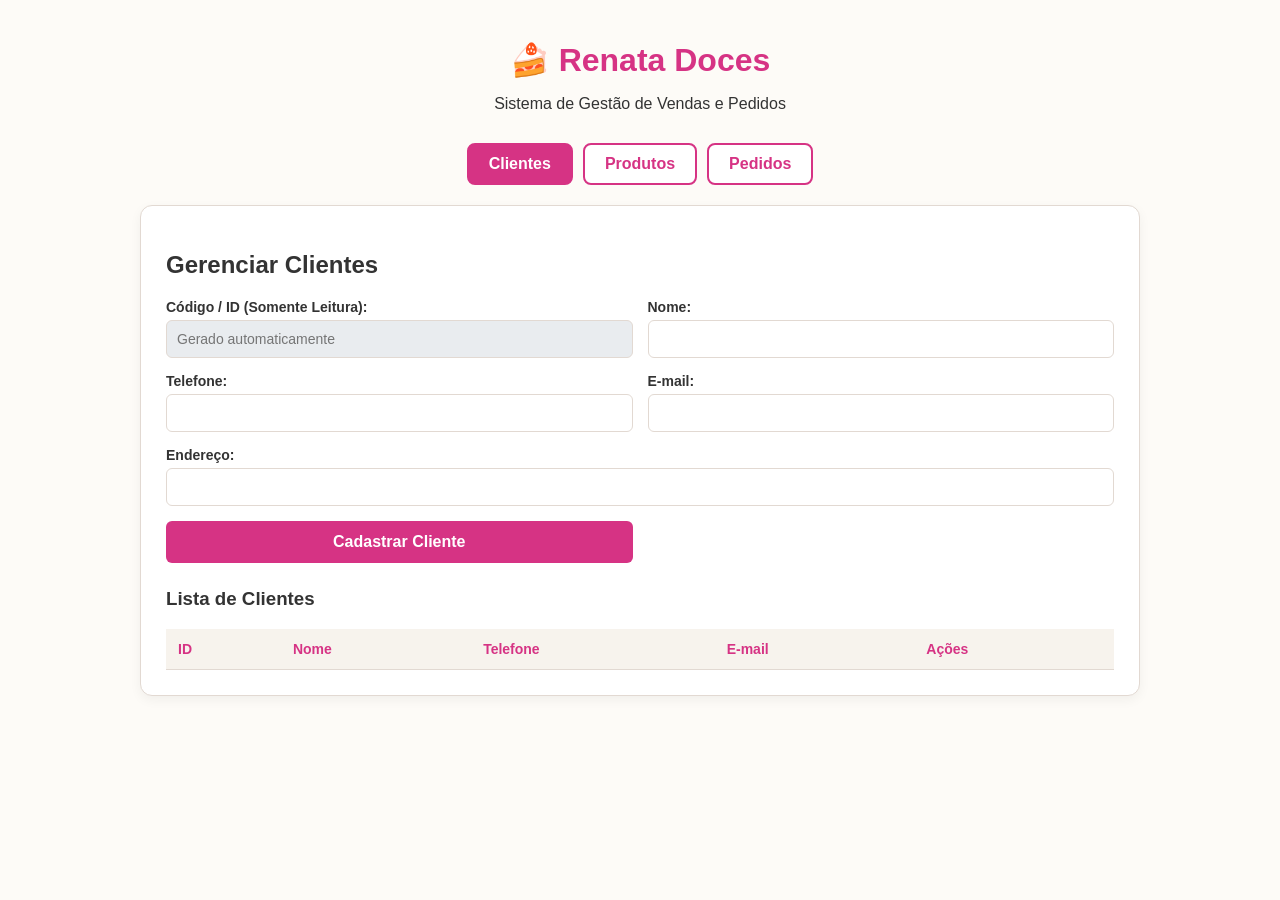
==== wwwroot/index.html @ 3e396521 "Adicionar arquivos de projeto." ====
﻿<!DOCTYPE html>
<html lang="pt-BR">
<head>
    <meta charset="UTF-8">
    <meta name="viewport" content="width=device-width, initial-scale=1.0">
    <title>Renata Doces - Gestão de Vendas</title>
    <link rel="stylesheet" href="style.css">
</head>
<body>

    <div class="container">
        <header>
            <h1>🍰 Renata Doces</h1>
            <p>Sistema de Gestão de Vendas e Pedidos</p>
        </header>

        <div class="tabs">
            <button class="tab-btn active" onclick="switchTab('clientes', event)">Clientes</button>
            <button class="tab-btn" onclick="switchTab('produtos', event)">Produtos</button>
            <button class="tab-btn" onclick="switchTab('pedidos', event)">Pedidos</button>
        </div>

        <!-- ABA CLIENTES -->
        <div id="clientes" class="tab-content active">
            <h2>Gerenciar Clientes</h2>
            <form id="clienteForm" onsubmit="salvarCliente(event)">
                <input type="hidden" id="clienteId">
                <div>
                    <label>Código / ID (Somente Leitura):</label>
                    <input type="text" id="clienteIdDisplay" readonly placeholder="Gerado automaticamente">
                </div>
                <div>
                    <label>Nome:</label>
                    <input type="text" id="clienteNome" required>
                </div>
                <div>
                    <label>Telefone:</label>
                    <input type="text" id="clienteTelefone">
                </div>
                <div>
                    <label>E-mail:</label>
                    <input type="email" id="clienteEmail">
                </div>
                <div class="full-width">
                    <label>Endereço:</label>
                    <input type="text" id="clienteEndereco">
                </div>

                <input type="hidden" id="clienteId">
                <button type="submit" id="btnSalvarCliente" class="submit-btn">Cadastrar Cliente</button>
                <button type="button" class="cancel-btn" id="btnCancelarCliente" onclick="limparFormularioCliente()" style="display:none; margin-top: 10px; width: 100%;">Cancelar Seleção</button>
            </form>

            <h3>Lista de Clientes</h3>
            <table>
                <thead>
                    <tr>
                        <th>ID</th>
                        <th>Nome</th>
                        <th>Telefone</th>
                        <th>E-mail</th>
                        <th>Ações</th>
                    </tr>
                </thead>
                <tbody id="tabelaClientes"></tbody>
            </table>
        </div>

        <!-- ABA PRODUTOS -->
        <div id="produtos" class="tab-content">
            <h2>Gerenciar Produtos / Doces</h2>
            <form id="produtoForm" onsubmit="salvarProduto(event)">
                <input type="hidden" id="produtoDatabaseId">
                <div>
                    <label>ID Banco (Somente Leitura):</label>
                    <input type="text" id="produtoIdDisplay" readonly placeholder="Automático">
                </div>
                <div>
                    <label>Código:</label>
                    <input type="text" id="produtoCodigo" required placeholder="Ex: DOC01">
                </div>
                <div>
                    <label>Nome do Doce:</label>
                    <input type="text" id="produtoNome" required>
                </div>
                <div>
                    <label>Sabor:</label>
                    <input type="text" id="produtoSabor">
                </div>
                <div>
                    <label>Recheio:</label>
                    <input type="text" id="produtoRecheio">
                </div>
                <div>
                    <label>Peso:</label>
                    <input type="text" id="produtoPeso">
                </div>
                <div>
                    <label>Preço de Venda (R$):</label>
                    <input type="number" step="0.01" id="produtoPreco" required>
                </div>
                <div class="full-width">
                    <label>Ingredientes:</label>
                    <input type="text" id="produtoIngredientes">
                </div>

                <input type="hidden" id="produtoDatabaseId">
                <button type="submit" id="btnSalvarProduto" class="submit-btn">Cadastrar Produto</button>
                <button type="button" class="cancel-btn" id="btnCancelarProduto" onclick="limparFormularioProduto()" style="display:none; margin-top: 10px; width: 100%;">Cancelar Seleção</button>
            </form>

            <h3>Catálogo de Produtos</h3>
            <table>
                <thead>
                    <tr>
                        <th>ID</th>
                        <th>Código</th>
                        <th>Nome</th>
                        <th>Sabor</th>
                        <th>Preço</th>
                        <th>Ações</th>
                    </tr>
                </thead>
                <tbody id="tabelaProdutos"></tbody>
            </table>
        </div>

        <!-- ABA PEDIDOS -->
        <div id="pedidos" class="tab-content">
            <h2>Novo Pedido</h2>
            <form id="pedidoForm" onsubmit="salvarPedido(event)">
                <div class="full-width">
                    <label>Selecione o Cliente:</label>
                    <select id="pedidoClienteSelect" required></select>
                </div>
                <div class="full-width">
                    <label>Selecione o Produto:</label>
                    <select id="pedidoProdutoSelect" required></select>
                </div>
                <div>
                    <label>Quantidade:</label>
                    <input type="number" id="pedidoQuantidade" value="1" min="1" required>
                </div>
                <button type="submit" class="submit-btn">Registrar Venda / Pedido</button>
            </form>

            <h3>Histórico de Pedidos</h3>
            <table>
                <thead>
                    <tr>
                        <th>ID Pedido</th>
                        <th>Cliente</th>
                        <th>Data</th>
                        <th>Valor Total</th>
                    </tr>
                </thead>
                <tbody id="tabelaPedidos"></tbody>
            </table>
        </div>
    </div>

    <script src="script.js"></script>
</body>
</html>
---- wwwroot/style.css ----
﻿:root {
    --primary: #d63384;
    --primary-hover: #b02a6b;
    --edit-btn: #0d6efd;
    --edit-hover: #0b5ed7;
    --cancel-btn: #6c757d;
    --bg-color: #fdfbf7;
    --card-bg: #ffffff;
    --text-color: #333333;
    --border-color: #e2d9d2;
}

body {
    font-family: 'Segoe UI', Tahoma, Geneva, Verdana, sans-serif;
    background-color: var(--bg-color);
    color: var(--text-color);
    margin: 0;
    padding: 20px;
}

header {
    text-align: center;
    margin-bottom: 30px;
}

    header h1 {
        color: var(--primary);
        margin-bottom: 5px;
    }

.container {
    max-width: 1000px;
    margin: 0 auto;
}

.tabs {
    display: flex;
    justify-content: center;
    gap: 10px;
    margin-bottom: 20px;
}

.tab-btn {
    background-color: #fff;
    border: 2px solid var(--primary);
    color: var(--primary);
    padding: 10px 20px;
    font-size: 16px;
    font-weight: bold;
    border-radius: 8px;
    cursor: pointer;
    transition: all 0.3s;
}

    .tab-btn.active, .tab-btn:hover {
        background-color: var(--primary);
        color: white;
    }

.tab-content {
    display: none;
    background: var(--card-bg);
    padding: 25px;
    border-radius: 12px;
    box-shadow: 0 4px 12px rgba(0,0,0,0.05);
    border: 1px solid var(--border-color);
}

    .tab-content.active {
        display: block;
    }

form {
    display: grid;
    grid-template-columns: 1fr 1fr;
    gap: 15px;
    margin-bottom: 25px;
}

    form .full-width {
        grid-column: span 2;
    }

label {
    font-weight: 600;
    margin-bottom: 5px;
    display: block;
    font-size: 14px;
}

input, select {
    width: 100%;
    padding: 10px;
    border: 1px solid var(--border-color);
    border-radius: 6px;
    font-size: 14px;
    box-sizing: border-box;
}

    /* Campos somente leitura */
    input:read-only {
        background-color: #e9ecef;
        cursor: not-allowed;
    }

button.submit-btn {
    grid-column: span 1;
    background-color: var(--primary);
    color: white;
    border: none;
    padding: 12px;
    font-size: 16px;
    font-weight: bold;
    border-radius: 6px;
    cursor: pointer;
    transition: background 0.2s;
}

    button.submit-btn:hover {
        background-color: var(--primary-hover);
    }

button.cancel-btn {
    grid-column: span 1;
    background-color: var(--cancel-btn);
    color: white;
    border: none;
    padding: 12px;
    font-size: 16px;
    font-weight: bold;
    border-radius: 6px;
    cursor: pointer;
    transition: background 0.2s;
}

    button.cancel-btn:hover {
        background-color: #5c636a;
    }

.btn-action-edit {
    background-color: var(--edit-btn);
    color: white;
    border: none;
    padding: 6px 12px;
    border-radius: 4px;
    cursor: pointer;
    font-size: 13px;
}

    .btn-action-edit:hover {
        background-color: var(--edit-hover);
    }

table {
    width: 100%;
    border-collapse: collapse;
    margin-top: 15px;
}

th, td {
    padding: 12px;
    text-align: left;
    border-bottom: 1px solid var(--border-color);
    font-size: 14px;
}

th {
    background-color: #f7f3ed;
    color: var(--primary);
}

@media (max-width: 768px) {
    body {
        padding: 10px;
    }

    form {
        grid-template-columns: 1fr;
    }

        form .full-width, form div {
            grid-column: span 1;
        }

    .tabs {
        flex-direction: column;
    }

    .tab-btn {
        width: 100%;
        text-align: center;
    }

    table {
        display: block;
        width: 100%;
        overflow-x: auto;
        white-space: nowrap;
    }
}
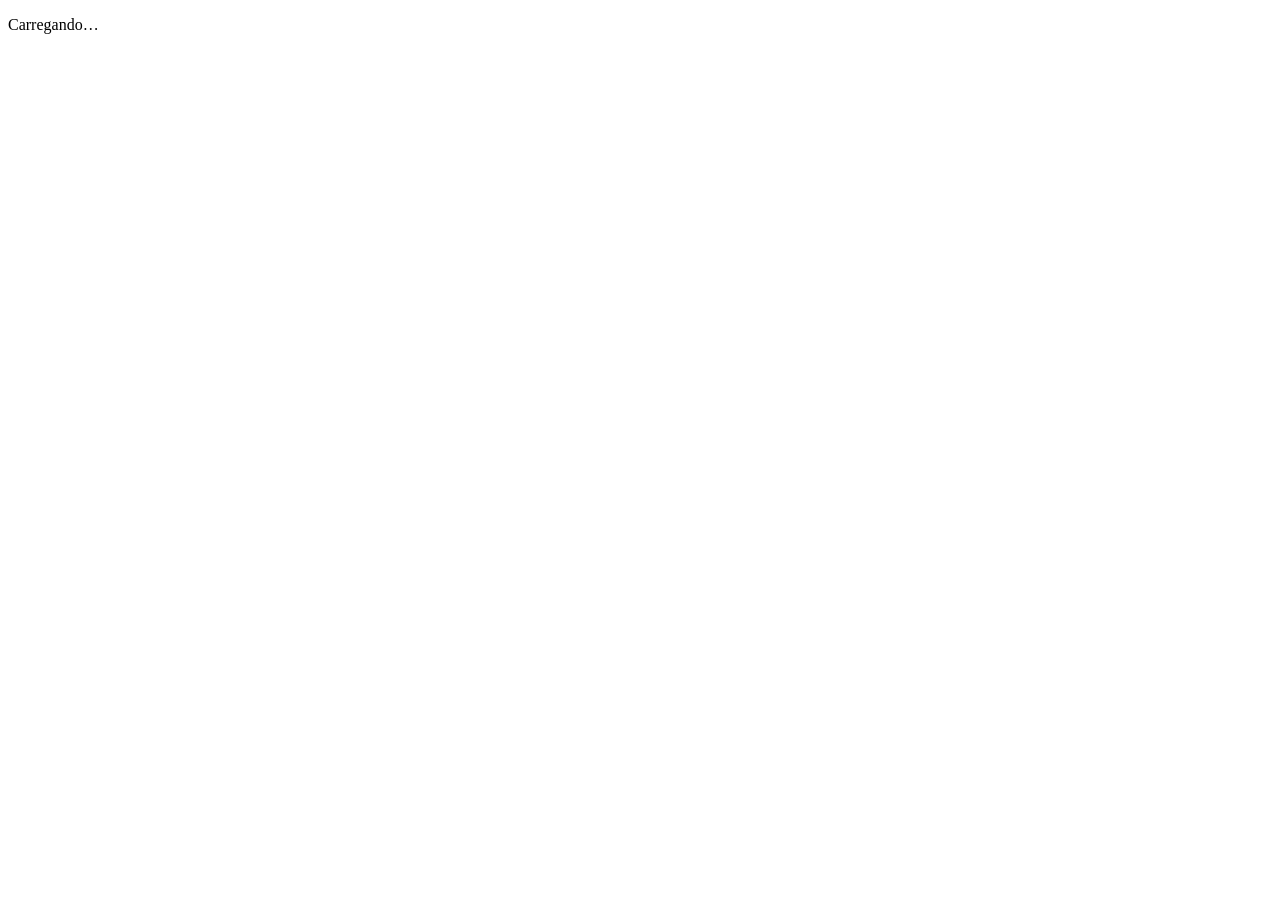
==== commit ee16e895: "feat: melhorias de segurança, correção de bugs de dados e suporte PWA/iPhone Segurança - Login por c" ====
--- a/wwwroot/index.html
+++ b/wwwroot/index.html
@@ -2,163 +2,207 @@
 <html lang="pt-BR">
 <head>
     <meta charset="UTF-8">
-    <meta name="viewport" content="width=device-width, initial-scale=1.0">
-    <title>Renata Doces - Gestão de Vendas</title>
-    <link rel="stylesheet" href="style.css">
+    <!-- viewport-fit=cover: usa a tela toda do iPhone (notch/barra inferior) respeitando as áreas seguras -->
+    <meta name="viewport" content="width=device-width, initial-scale=1, viewport-fit=cover">
+    <meta name="theme-color" content="#fdfbf7" media="(prefers-color-scheme: light)">
+    <meta name="theme-color" content="#161214" media="(prefers-color-scheme: dark)">
+    <meta name="color-scheme" content="light dark">
+    <meta name="description" content="Gestão de clientes, produtos e pedidos da Renata Doces">
+
+    <!-- "Adicionar à Tela de Início" no iPhone: abre como um aplicativo -->
+    <meta name="apple-mobile-web-app-capable" content="yes">
+    <meta name="mobile-web-app-capable" content="yes">
+    <meta name="apple-mobile-web-app-title" content="Renata Doces">
+    <meta name="apple-mobile-web-app-status-bar-style" content="default">
+    <link rel="apple-touch-icon" href="/icons/apple-touch-icon.png">
+    <link rel="icon" type="image/png" href="/icons/icon-192.png">
+    <link rel="manifest" href="/manifest.webmanifest">
+
+    <title>Renata Doces</title>
+    <link rel="stylesheet" href="/style.css">
 </head>
 <body>
 
-    <div class="container">
-        <header>
-            <h1>🍰 Renata Doces</h1>
-            <p>Sistema de Gestão de Vendas e Pedidos</p>
+    <!-- Mostrado enquanto o app verifica se já existe uma sessão ativa (evita tela em branco) -->
+    <div id="viewCarregando" class="login">
+        <p class="muted">Carregando…</p>
+    </div>
+
+    <!-- ===================== LOGIN ===================== -->
+    <main id="viewLogin" class="login" hidden>
+        <!-- method="post": se o JavaScript falhar, a senha nunca vai parar na URL/histórico -->
+        <form id="formLogin" class="card login-card" method="post" autocomplete="on" novalidate>
+            <h1 class="brand">🧁 Renata Doces</h1>
+            <p class="muted center">Entre para gerenciar a doceria</p>
+
+            <div class="field">
+                <label for="loginUsuario">Usuário</label>
+                <input id="loginUsuario" name="username" type="text" autocomplete="username"
+                       autocapitalize="none" autocorrect="off" spellcheck="false" required>
+            </div>
+            <div class="field">
+                <label for="loginSenha">Senha</label>
+                <input id="loginSenha" name="password" type="password" autocomplete="current-password" required>
+            </div>
+            <p id="loginErro" class="error-text" role="alert" hidden></p>
+            <button type="submit" class="btn btn-primary btn-block">Entrar</button>
+        </form>
+    </main>
+
+    <!-- ===================== APLICATIVO ===================== -->
+    <div id="viewApp" hidden>
+        <header class="topbar">
+            <h1 class="brand">🧁 Renata Doces</h1>
+            <button type="button" id="btnSair" class="btn btn-ghost">Sair</button>
         </header>
 
-        <div class="tabs">
-            <button class="tab-btn active" onclick="switchTab('clientes', event)">Clientes</button>
-            <button class="tab-btn" onclick="switchTab('produtos', event)">Produtos</button>
-            <button class="tab-btn" onclick="switchTab('pedidos', event)">Pedidos</button>
-        </div>
-
-        <!-- ABA CLIENTES -->
-        <div id="clientes" class="tab-content active">
-            <h2>Gerenciar Clientes</h2>
-            <form id="clienteForm" onsubmit="salvarCliente(event)">
-                <input type="hidden" id="clienteId">
-                <div>
-                    <label>Código / ID (Somente Leitura):</label>
-                    <input type="text" id="clienteIdDisplay" readonly placeholder="Gerado automaticamente">
-                </div>
-                <div>
-                    <label>Nome:</label>
-                    <input type="text" id="clienteNome" required>
-                </div>
-                <div>
-                    <label>Telefone:</label>
-                    <input type="text" id="clienteTelefone">
-                </div>
-                <div>
-                    <label>E-mail:</label>
-                    <input type="email" id="clienteEmail">
-                </div>
-                <div class="full-width">
-                    <label>Endereço:</label>
-                    <input type="text" id="clienteEndereco">
-                </div>
-
-                <input type="hidden" id="clienteId">
-                <button type="submit" id="btnSalvarCliente" class="submit-btn">Cadastrar Cliente</button>
-                <button type="button" class="cancel-btn" id="btnCancelarCliente" onclick="limparFormularioCliente()" style="display:none; margin-top: 10px; width: 100%;">Cancelar Seleção</button>
-            </form>
-
-            <h3>Lista de Clientes</h3>
-            <table>
-                <thead>
-                    <tr>
-                        <th>ID</th>
-                        <th>Nome</th>
-                        <th>Telefone</th>
-                        <th>E-mail</th>
-                        <th>Ações</th>
-                    </tr>
-                </thead>
-                <tbody id="tabelaClientes"></tbody>
-            </table>
-        </div>
-
-        <!-- ABA PRODUTOS -->
-        <div id="produtos" class="tab-content">
-            <h2>Gerenciar Produtos / Doces</h2>
-            <form id="produtoForm" onsubmit="salvarProduto(event)">
-                <input type="hidden" id="produtoDatabaseId">
-                <div>
-                    <label>ID Banco (Somente Leitura):</label>
-                    <input type="text" id="produtoIdDisplay" readonly placeholder="Automático">
-                </div>
-                <div>
-                    <label>Código:</label>
-                    <input type="text" id="produtoCodigo" required placeholder="Ex: DOC01">
-                </div>
-                <div>
-                    <label>Nome do Doce:</label>
-                    <input type="text" id="produtoNome" required>
-                </div>
-                <div>
-                    <label>Sabor:</label>
-                    <input type="text" id="produtoSabor">
-                </div>
-                <div>
-                    <label>Recheio:</label>
-                    <input type="text" id="produtoRecheio">
-                </div>
-                <div>
-                    <label>Peso:</label>
-                    <input type="text" id="produtoPeso">
-                </div>
-                <div>
-                    <label>Preço de Venda (R$):</label>
-                    <input type="number" step="0.01" id="produtoPreco" required>
-                </div>
-                <div class="full-width">
-                    <label>Ingredientes:</label>
-                    <input type="text" id="produtoIngredientes">
-                </div>
-
-                <input type="hidden" id="produtoDatabaseId">
-                <button type="submit" id="btnSalvarProduto" class="submit-btn">Cadastrar Produto</button>
-                <button type="button" class="cancel-btn" id="btnCancelarProduto" onclick="limparFormularioProduto()" style="display:none; margin-top: 10px; width: 100%;">Cancelar Seleção</button>
-            </form>
-
-            <h3>Catálogo de Produtos</h3>
-            <table>
-                <thead>
-                    <tr>
-                        <th>ID</th>
-                        <th>Código</th>
-                        <th>Nome</th>
-                        <th>Sabor</th>
-                        <th>Preço</th>
-                        <th>Ações</th>
-                    </tr>
-                </thead>
-                <tbody id="tabelaProdutos"></tbody>
-            </table>
-        </div>
-
-        <!-- ABA PEDIDOS -->
-        <div id="pedidos" class="tab-content">
-            <h2>Novo Pedido</h2>
-            <form id="pedidoForm" onsubmit="salvarPedido(event)">
-                <div class="full-width">
-                    <label>Selecione o Cliente:</label>
-                    <select id="pedidoClienteSelect" required></select>
-                </div>
-                <div class="full-width">
-                    <label>Selecione o Produto:</label>
-                    <select id="pedidoProdutoSelect" required></select>
-                </div>
-                <div>
-                    <label>Quantidade:</label>
-                    <input type="number" id="pedidoQuantidade" value="1" min="1" required>
-                </div>
-                <button type="submit" class="submit-btn">Registrar Venda / Pedido</button>
-            </form>
-
-            <h3>Histórico de Pedidos</h3>
-            <table>
-                <thead>
-                    <tr>
-                        <th>ID Pedido</th>
-                        <th>Cliente</th>
-                        <th>Data</th>
-                        <th>Valor Total</th>
-                    </tr>
-                </thead>
-                <tbody id="tabelaPedidos"></tbody>
-            </table>
-        </div>
-    </div>
-
-    <script src="script.js"></script>
+        <main class="content">
+
+            <!-- ---------- CLIENTES ---------- -->
+            <section id="aba-clientes" class="aba" aria-labelledby="titulo-clientes">
+                <div class="section-head">
+                    <h2 id="titulo-clientes">Clientes</h2>
+                    <button type="button" id="btnNovoCliente" class="btn btn-primary">+ Novo</button>
+                </div>
+                <input id="buscaClientes" class="search" type="search" placeholder="Buscar cliente…"
+                       autocomplete="off" autocapitalize="none" enterkeyhint="search" aria-label="Buscar cliente">
+                <ul id="listaClientes" class="list"></ul>
+            </section>
+
+            <!-- ---------- PRODUTOS ---------- -->
+            <section id="aba-produtos" class="aba" aria-labelledby="titulo-produtos" hidden>
+                <div class="section-head">
+                    <h2 id="titulo-produtos">Produtos</h2>
+                    <button type="button" id="btnNovoProduto" class="btn btn-primary">+ Novo</button>
+                </div>
+                <input id="buscaProdutos" class="search" type="search" placeholder="Buscar produto…"
+                       autocomplete="off" autocapitalize="none" enterkeyhint="search" aria-label="Buscar produto">
+                <ul id="listaProdutos" class="list"></ul>
+            </section>
+
+            <!-- ---------- PEDIDOS ---------- -->
+            <section id="aba-pedidos" class="aba" aria-labelledby="titulo-pedidos" hidden>
+                <div class="section-head">
+                    <h2 id="titulo-pedidos">Novo pedido</h2>
+                </div>
+
+                <form id="formPedido" class="card" novalidate>
+                    <div class="field">
+                        <label for="pedidoCliente">Cliente</label>
+                        <select id="pedidoCliente" required></select>
+                    </div>
+
+                    <div id="itensPedido" class="itens"></div>
+
+                    <button type="button" id="btnAddItem" class="btn btn-secondary btn-block">+ Adicionar produto</button>
+
+                    <div class="total-row">
+                        <span>Total</span>
+                        <strong id="totalPedido">R$ 0,00</strong>
+                    </div>
+
+                    <button type="submit" class="btn btn-primary btn-block">Registrar pedido</button>
+                </form>
+
+                <div class="section-head">
+                    <h2>Últimos pedidos</h2>
+                </div>
+                <ul id="listaPedidos" class="list"></ul>
+            </section>
+        </main>
+
+        <nav class="tabbar" aria-label="Navegação principal">
+            <button type="button" class="tab active" data-aba="clientes" aria-current="page">
+                <span class="tab-icon" aria-hidden="true">👥</span><span>Clientes</span>
+            </button>
+            <button type="button" class="tab" data-aba="produtos">
+                <span class="tab-icon" aria-hidden="true">🍰</span><span>Produtos</span>
+            </button>
+            <button type="button" class="tab" data-aba="pedidos">
+                <span class="tab-icon" aria-hidden="true">🧾</span><span>Pedidos</span>
+            </button>
+        </nav>
+    </div>
+
+    <!-- ===================== FOLHA: CLIENTE ===================== -->
+    <div id="sheetCliente" class="sheet" hidden>
+        <div class="sheet-backdrop" data-fechar></div>
+        <form id="formCliente" class="sheet-panel" novalidate role="dialog" aria-modal="true" aria-labelledby="tituloFormCliente">
+            <div class="sheet-head">
+                <h2 id="tituloFormCliente">Novo cliente</h2>
+                <button type="button" class="btn btn-ghost" data-fechar>Fechar</button>
+            </div>
+            <div class="field">
+                <label for="clienteNome">Nome</label>
+                <input id="clienteNome" type="text" maxlength="120" autocomplete="off" autocapitalize="words" required>
+            </div>
+            <div class="field">
+                <label for="clienteTelefone">Telefone / WhatsApp</label>
+                <input id="clienteTelefone" type="tel" inputmode="tel" maxlength="30" autocomplete="off">
+            </div>
+            <div class="field">
+                <label for="clienteEmail">E-mail</label>
+                <input id="clienteEmail" type="email" inputmode="email" maxlength="160" autocomplete="off"
+                       autocapitalize="none" autocorrect="off" spellcheck="false">
+            </div>
+            <div class="field">
+                <label for="clienteEndereco">Endereço</label>
+                <input id="clienteEndereco" type="text" maxlength="250" autocomplete="off" autocapitalize="sentences">
+            </div>
+            <p id="erroCliente" class="error-text" role="alert" hidden></p>
+            <button type="submit" class="btn btn-primary btn-block">Salvar</button>
+        </form>
+    </div>
+
+    <!-- ===================== FOLHA: PRODUTO ===================== -->
+    <div id="sheetProduto" class="sheet" hidden>
+        <div class="sheet-backdrop" data-fechar></div>
+        <form id="formProduto" class="sheet-panel" novalidate role="dialog" aria-modal="true" aria-labelledby="tituloFormProduto">
+            <div class="sheet-head">
+                <h2 id="tituloFormProduto">Novo produto</h2>
+                <button type="button" class="btn btn-ghost" data-fechar>Fechar</button>
+            </div>
+            <div class="grid-2">
+                <div class="field">
+                    <label for="produtoCodigo">Código</label>
+                    <input id="produtoCodigo" type="text" maxlength="30" placeholder="Ex.: BRIG01"
+                           autocomplete="off" autocapitalize="characters" autocorrect="off" spellcheck="false" required>
+                </div>
+                <div class="field">
+                    <label for="produtoPreco">Preço (R$)</label>
+                    <input id="produtoPreco" type="text" inputmode="decimal" maxlength="12" placeholder="0,00"
+                           autocomplete="off" required>
+                </div>
+            </div>
+            <div class="field">
+                <label for="produtoNome">Nome do doce</label>
+                <input id="produtoNome" type="text" maxlength="120" autocomplete="off" autocapitalize="sentences" required>
+            </div>
+            <div class="grid-2">
+                <div class="field">
+                    <label for="produtoSabor">Sabor</label>
+                    <input id="produtoSabor" type="text" maxlength="80" autocomplete="off">
+                </div>
+                <div class="field">
+                    <label for="produtoRecheio">Recheio</label>
+                    <input id="produtoRecheio" type="text" maxlength="80" autocomplete="off">
+                </div>
+            </div>
+            <div class="field">
+                <label for="produtoPeso">Peso</label>
+                <input id="produtoPeso" type="text" maxlength="30" placeholder="Ex.: 40 g" autocomplete="off">
+            </div>
+            <div class="field">
+                <label for="produtoIngredientes">Ingredientes</label>
+                <textarea id="produtoIngredientes" rows="3" maxlength="1000"></textarea>
+            </div>
+            <p id="erroProduto" class="error-text" role="alert" hidden></p>
+            <button type="submit" class="btn btn-primary btn-block">Salvar</button>
+        </form>
+    </div>
+
+    <div id="toast" class="toast" role="status" aria-live="polite" hidden></div>
+
+    <script src="/app.js"></script>
 </body>
-</html>+</html>
